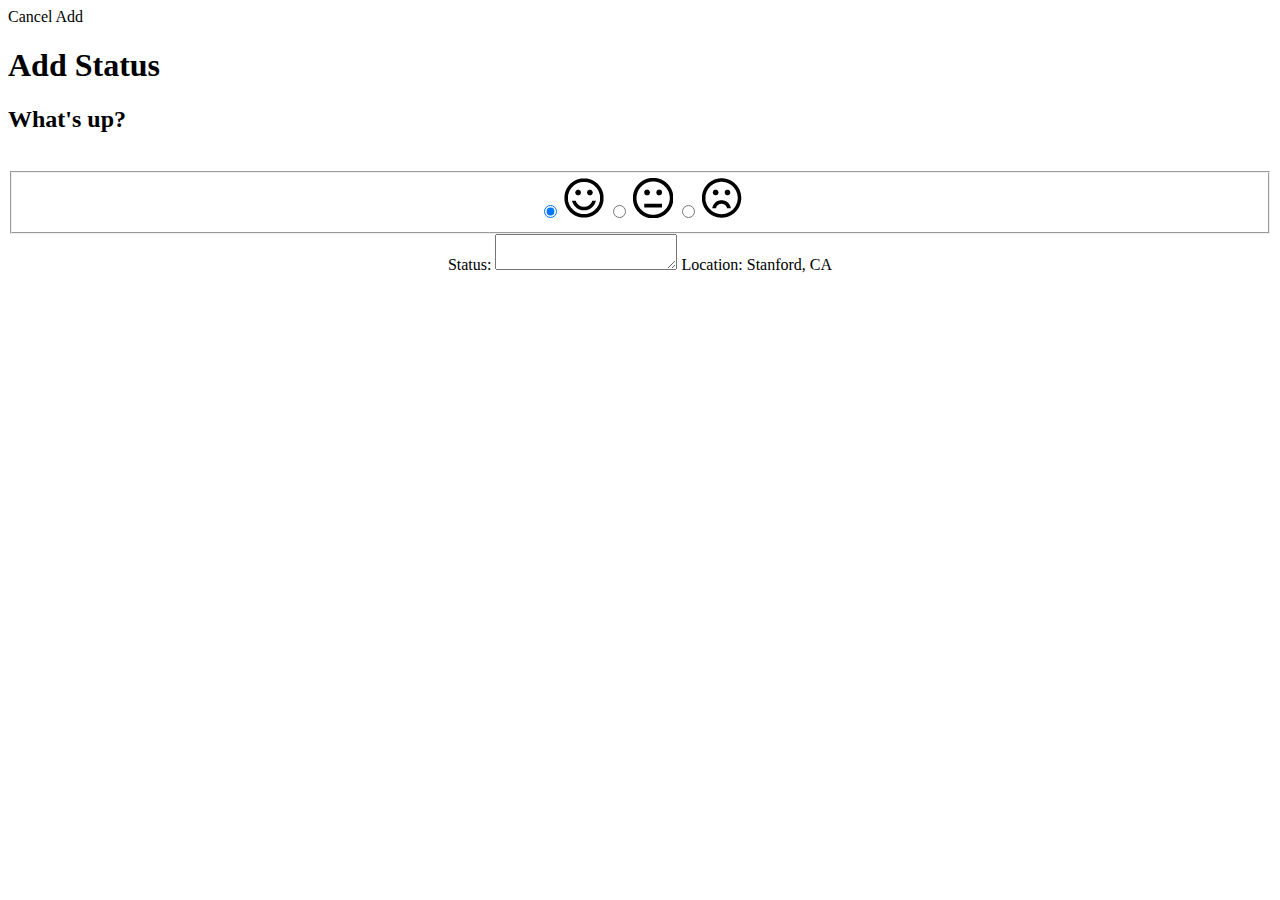
==== addStatus.html @ 97994f33 "removing addStatus.php and replace with html" ====
<!DOCTYPE html>
<html>
  <head>
    <title>Add Status</title>
    <meta name="apple-mobile-web-app-capable" content="yes">
    <meta name="apple-mobile-web-app-status-bar-style" content="black">
    <meta name="viewport" content="width=device-width, initial-scale=1">
    
    <link rel="stylesheet" href="jquery.mobile-1.2.0.css" />
    
    <link rel="stylesheet" href="style.css" />
    <link rel="apple-touch-icon" href="appicon.png" />
    <link rel="apple-touch-startup-image" href="startup.png">
    
    <script src="jquery-1.8.2.min.js"></script>
    <script src="jquery.mobile-1.2.0.js"></script>
  </head>
  
  <body>
    
    <script type="text/javascript">            
      function closeStatus(save) {
          if (save) {
              var request = new XMLHttpRequest();
              request.open("POST", "http://localhost:3000/addStatus", false);
              request.send();
              if (request.status === 200) {
                  console.log(request.responseText);
              }
          }
          $.mobile.changePage("personal.html", { transition: "slidedown"} );
      }
    </script>
    
    <div data-role="header">
      <a data-icon="delete" onclick="closeStatus(0)">Cancel</a>
      <a data-icon="check" data-theme="b" onclick="closeStatus(1)">Add</a>
      <h1>Add Status</h1>
    </div><!-- HEADER -->
    
    <div data-role="content">
      
      <h2>What's up?</h2> <br>
      <center><fieldset data-role="controlgroup" data-type="horizontal"
			class="ui-btn-right">
          <input type="radio" name="radio-choice"
                 id="radio-choice-1" value="choice-1"
                 checked="checked" />
          <label for="radio-choice-1"><img src="images/happy.png" /></label>
          
          <input type="radio" name="radio-choice"
                 id="radio-choice-2" value="choice-2"  />
          <label for="radio-choice-2"><img src="images/neutral.png" /></label>
          
          <input type="radio" name="radio-choice"
                 id="radio-choice-3" value="choice-3" />
          <label for="radio-choice-3"><img src="images/sad.png" /></label>
        </fieldset>
        
        <label for="textarea-a">Status:</label>
        <textarea name="textarea" id="textarea-a"></textarea>
        Location: Stanford, CA
        
    </div> </center>
  </body>
</html>
---- style.css ----
.nav-glyphish-example .ui-btn .ui-btn-inner { 
    padding-top: 40px !important;
}
.nav-glyphish-example .ui-btn .ui-icon { 
    width: 30px!important; 
    height: 30px!important; 
    margin-left: -15px !important; 
    box-shadow: none!important; 
    -moz-box-shadow: none!important; 
    -webkit-box-shadow: none!important; 
    -webkit-border-radius: 0 !important; 
    border-radius: 0 !important; 
}
#personal .ui-icon { 
    background:  url(icons/53-house.png) 50% 50% no-repeat; 
    background-size: 24px 22px; 
}
#global .ui-icon { 
    background: url(icons/103-map.png) 50% 50% no-repeat; 
    background-size: 26px 21px; 
}
#dashboard .ui-icon { 
    background:  url(icons/17-bar-chart.png) 50% 50% no-repeat;
    background-size: 29px 24px; 
}
#add .ui-icon { 
    background:  url(icons/10-medical.png) 50% 50% no-repeat;
    background-size: 22px 22px; 
}
#settings .ui-icon { 
    background:  url(icons/19-gear.png) 50% 50% no-repeat;  
    background-size: 26px 26px; 
}

#displayPersonalFeed {
    display: block;
}

#displayGlobalFeed {
    display: block;
}

#displayPersonalDashboard {
    display: none;
}

#displayGlobalDashboard {
    display: none;
}
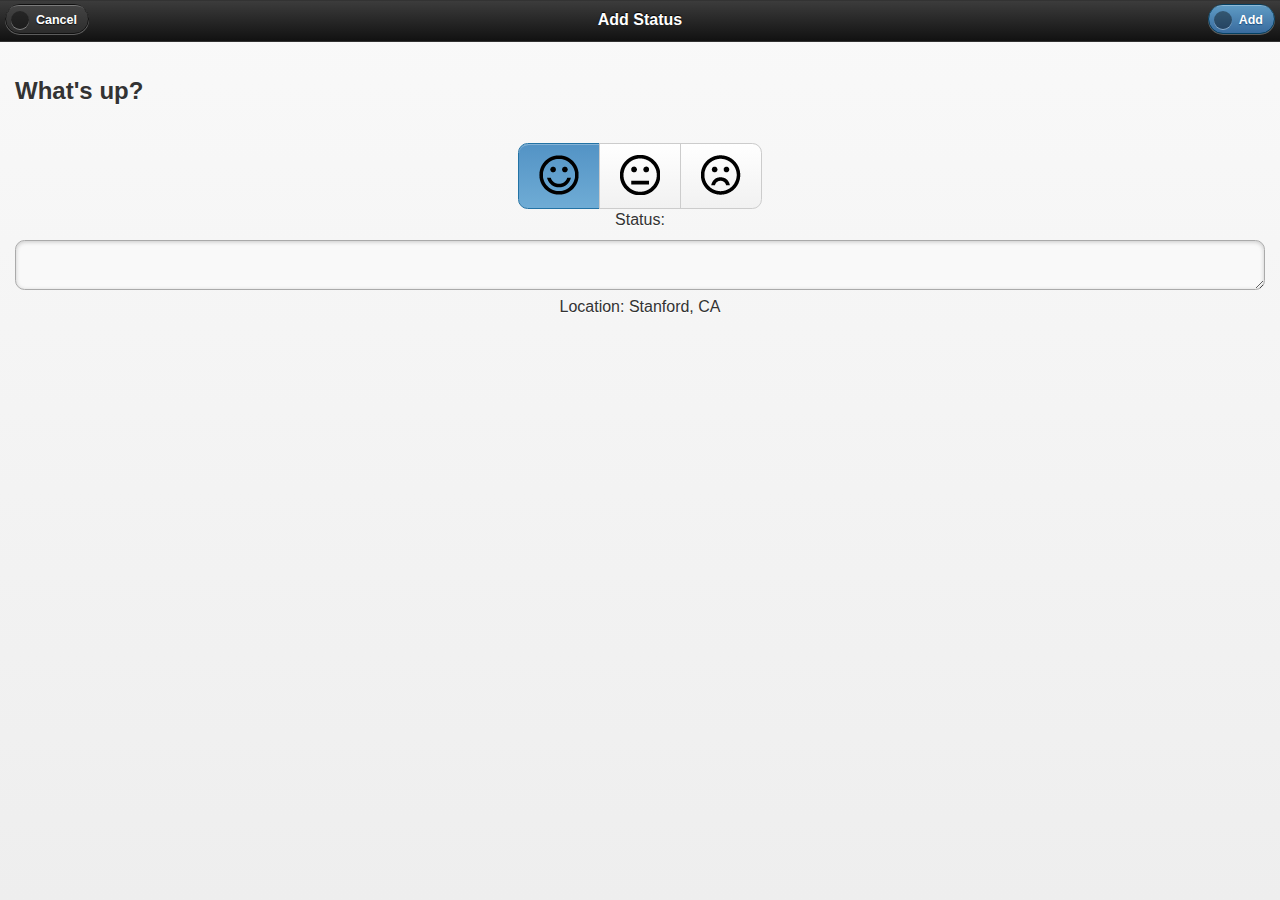
==== commit 9c3d6b4c: "almost got post status to work" ====
--- a/addStatus.html
+++ b/addStatus.html
@@ -6,14 +6,14 @@
     <meta name="apple-mobile-web-app-status-bar-style" content="black">
     <meta name="viewport" content="width=device-width, initial-scale=1">
     
-    <link rel="stylesheet" href="jquery.mobile-1.2.0.css" />
+    <link rel="stylesheet" href="public/css/jquery.mobile-1.2.0.css" />
     
     <link rel="stylesheet" href="style.css" />
     <link rel="apple-touch-icon" href="appicon.png" />
     <link rel="apple-touch-startup-image" href="startup.png">
     
-    <script src="jquery-1.8.2.min.js"></script>
-    <script src="jquery.mobile-1.2.0.js"></script>
+    <script src="public/js/jquery-1.8.2.min.js"></script>
+    <script src="public/js/jquery.mobile-1.2.0.js"></script>
   </head>
   
   <body>
@@ -21,14 +21,12 @@
     <script type="text/javascript">            
       function closeStatus(save) {
           if (save) {
-              var request = new XMLHttpRequest();
-              request.open("POST", "http://localhost:3000/addStatus", false);
-              request.send();
-              if (request.status === 200) {
-                  console.log(request.responseText);
-              }
+              $('#statusForm').submit();
+              $.mobile.changePage("personal.html", { transition: "slidedown", reloadPage: true} );
+          } else {
+              $.mobile.changePage("personal.html", { transition: "slidedown"} );
           }
-          $.mobile.changePage("personal.html", { transition: "slidedown"} );
+          
       }
     </script>
     
@@ -41,26 +39,24 @@
     <div data-role="content">
       
       <h2>What's up?</h2> <br>
-      <center><fieldset data-role="controlgroup" data-type="horizontal"
-			class="ui-btn-right">
-          <input type="radio" name="radio-choice"
-                 id="radio-choice-1" value="choice-1"
-                 checked="checked" />
-          <label for="radio-choice-1"><img src="images/happy.png" /></label>
-          
-          <input type="radio" name="radio-choice"
-                 id="radio-choice-2" value="choice-2"  />
-          <label for="radio-choice-2"><img src="images/neutral.png" /></label>
-          
-          <input type="radio" name="radio-choice"
-                 id="radio-choice-3" value="choice-3" />
-          <label for="radio-choice-3"><img src="images/sad.png" /></label>
-        </fieldset>
+        <form id="statusForm" action="http://localhost:3000/postStatus" method="post">
+        <center>
+          <fieldset data-role="controlgroup" data-type="horizontal" class="ui-btn-right">
+              <input type="radio" name="radio-choice" id="radio-choice-1" value="choice-1" checked="checked" />
+              <label for="radio-choice-1"><img src="images/happy.png" /></label>
+              
+              <input type="radio" name="radio-choice" id="radio-choice-2" value="choice-2"  />
+              <label for="radio-choice-2"><img src="images/neutral.png" /></label>
+              
+              <input type="radio" name="radio-choice" id="radio-choice-3" value="choice-3" />
+              <label for="radio-choice-3"><img src="images/sad.png" /></label>
+          </fieldset>
         
-        <label for="textarea-a">Status:</label>
-        <textarea name="textarea" id="textarea-a"></textarea>
-        Location: Stanford, CA
-        
-    </div> </center>
+          <label for="textarea-a">Status:</label>
+          <textarea name="textarea" id="textarea-a"></textarea>
+          Location: Stanford, CA
+        </center>
+        </form>
+    </div> 
   </body>
 </html>
